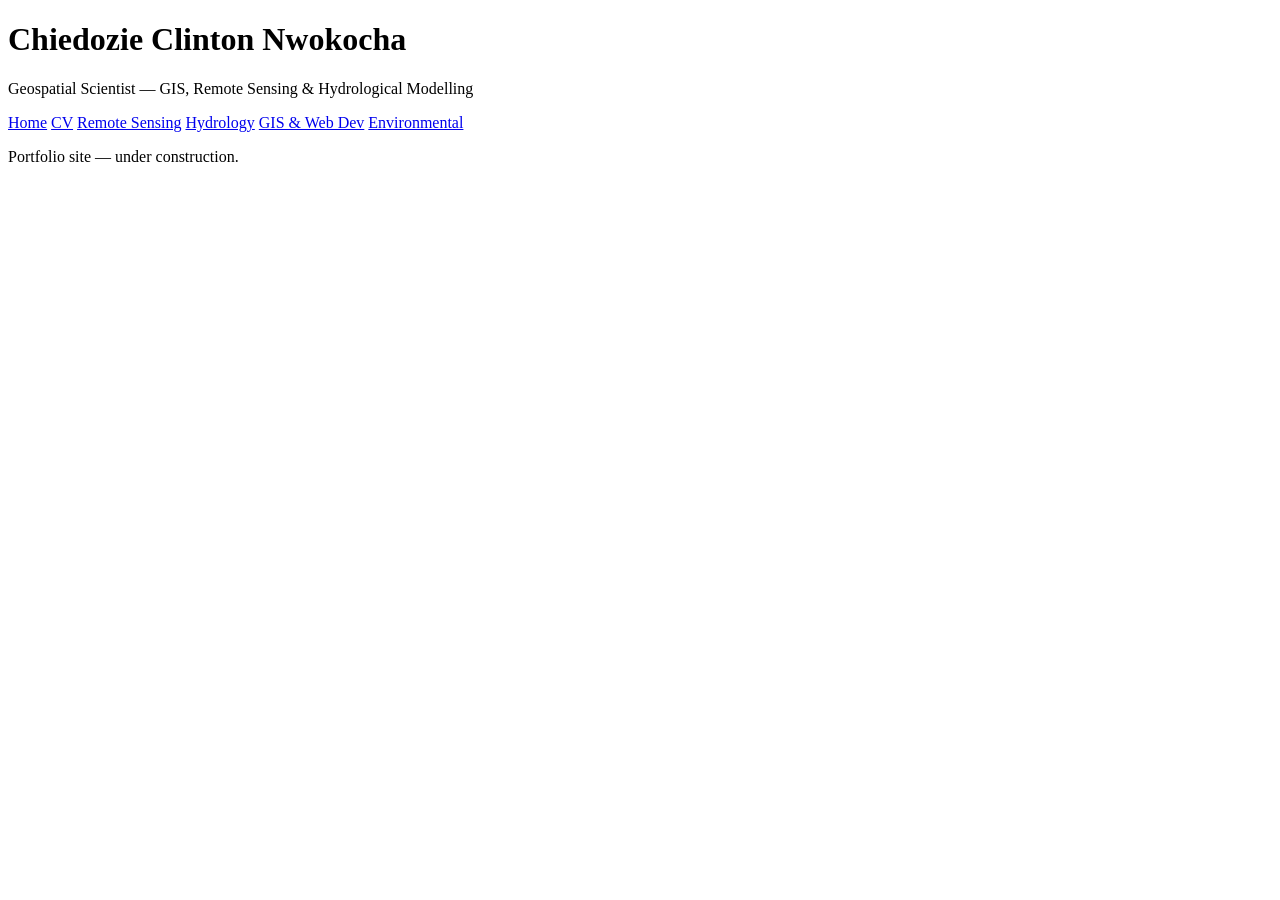
==== index.html @ 21560f71 "Create index.html" ====
<!doctype html>
<html lang="en">
<head>
  <meta charset="utf-8">
  <meta name="viewport" content="width=device-width, initial-scale=1">
  <title>Clinton Nwokocha</title>
  <link rel="stylesheet" href="assets/css/style.css">
</head>
<body>
  <header>
    <h1>Chiedozie Clinton Nwokocha</h1>
    <p>Geospatial Scientist — GIS, Remote Sensing &amp; Hydrological Modelling</p>
    <nav>
      <a href="index.html">Home</a>
      <a href="cv.html">CV</a>
      <a href="projects/remote-sensing.html">Remote Sensing</a>
      <a href="projects/hydrology.html">Hydrology</a>
      <a href="projects/gis-webdev.html">GIS &amp; Web Dev</a>
      <a href="projects/environmental.html">Environmental</a>
    </nav>
  </header>
  <main>
    <p>Portfolio site — under construction.</p>
  </main>
</body>
</html>
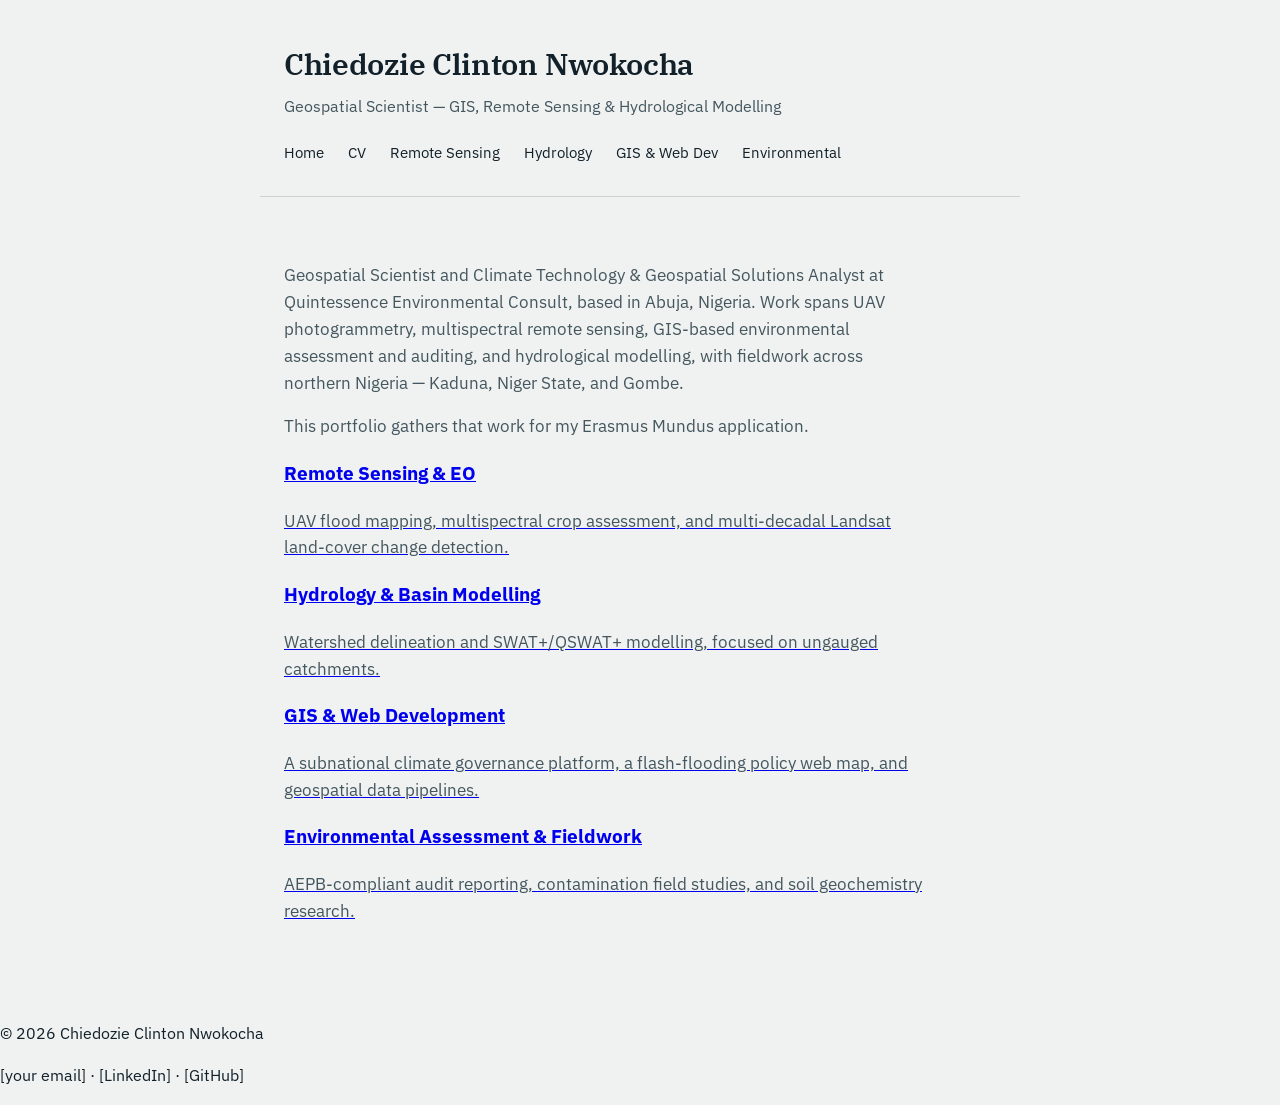
==== commit 6e503e02: "Update index.html" ====
--- a/index.html
+++ b/index.html
@@ -11,7 +11,7 @@
     <h1>Chiedozie Clinton Nwokocha</h1>
     <p>Geospatial Scientist — GIS, Remote Sensing &amp; Hydrological Modelling</p>
     <nav>
-      <a href="index.html">Home</a>
+      <a href="index.html" class="active">Home</a>
       <a href="cv.html">CV</a>
       <a href="projects/remote-sensing.html">Remote Sensing</a>
       <a href="projects/hydrology.html">Hydrology</a>
@@ -20,7 +20,34 @@
     </nav>
   </header>
   <main>
-    <p>Portfolio site — under construction.</p>
+    <section class="hero">
+      <p>Geospatial Scientist and Climate Technology &amp; Geospatial Solutions Analyst at Quintessence Environmental Consult, based in Abuja, Nigeria. Work spans UAV photogrammetry, multispectral remote sensing, GIS-based environmental assessment and auditing, and hydrological modelling, with fieldwork across northern Nigeria — Kaduna, Niger State, and Gombe.</p>
+      <p class="hero-sub">This portfolio gathers that work for my Erasmus Mundus application.</p>
+    </section>
+
+    <section class="disciplines">
+      <a class="discipline" href="projects/remote-sensing.html">
+        <h3>Remote Sensing &amp; EO</h3>
+        <p>UAV flood mapping, multispectral crop assessment, and multi-decadal Landsat land-cover change detection.</p>
+      </a>
+      <a class="discipline" href="projects/hydrology.html">
+        <h3>Hydrology &amp; Basin Modelling</h3>
+        <p>Watershed delineation and SWAT+/QSWAT+ modelling, focused on ungauged catchments.</p>
+      </a>
+      <a class="discipline" href="projects/gis-webdev.html">
+        <h3>GIS &amp; Web Development</h3>
+        <p>A subnational climate governance platform, a flash-flooding policy web map, and geospatial data pipelines.</p>
+      </a>
+      <a class="discipline" href="projects/environmental.html">
+        <h3>Environmental Assessment &amp; Fieldwork</h3>
+        <p>AEPB-compliant audit reporting, contamination field studies, and soil geochemistry research.</p>
+      </a>
+    </section>
   </main>
+
+  <footer>
+    <p>© 2026 Chiedozie Clinton Nwokocha</p>
+    <p class="contact">[your email] · [LinkedIn] · [GitHub]</p>
+  </footer>
 </body>
 </html>
--- a/assets/css/style.css
+++ b/assets/css/style.css
@@ -0,0 +1,86 @@
+@import url('https://fonts.googleapis.com/css2?family=IBM+Plex+Serif:wght@500;600&family=IBM+Plex+Sans:wght@400;500&display=swap');
+
+:root {
+  --paper: #EFF2F0;
+  --ink: #12202A;
+  --ink-soft: #45565F;
+  --line: #C9D2CD;
+  --accent: #A9781F;
+  --accent-deep: #7C5714;
+}
+
+* { box-sizing: border-box; }
+
+body {
+  margin: 0;
+  background: var(--paper);
+  color: var(--ink);
+  font-family: 'IBM Plex Sans', sans-serif;
+  line-height: 1.6;
+}
+
+header {
+  max-width: 760px;
+  margin: 0 auto;
+  padding: 2.5rem 1.5rem 1.75rem;
+  border-bottom: 1px solid var(--line);
+}
+
+h1 {
+  font-family: 'IBM Plex Serif', serif;
+  font-weight: 600;
+  font-size: 1.9rem;
+  margin: 0 0 0.35rem;
+  letter-spacing: -0.01em;
+}
+
+header p {
+  margin: 0 0 1.25rem;
+  color: var(--ink-soft);
+  font-size: 1rem;
+}
+
+nav {
+  display: flex;
+  flex-wrap: wrap;
+  gap: 1.5rem;
+}
+
+nav a {
+  color: var(--ink);
+  text-decoration: none;
+  font-size: 0.95rem;
+  padding-bottom: 0.2rem;
+  border-bottom: 1px solid transparent;
+}
+
+nav a:hover,
+nav a:focus-visible {
+  color: var(--accent-deep);
+  border-bottom-color: var(--accent);
+}
+
+main {
+  max-width: 760px;
+  margin: 0 auto;
+  padding: 3rem 1.5rem 4rem;
+}
+
+main h2 {
+  font-family: 'IBM Plex Serif', serif;
+  font-weight: 600;
+  font-size: 1.5rem;
+  margin: 0 0 1rem;
+}
+
+main p {
+  color: var(--ink-soft);
+  font-size: 1.05rem;
+  max-width: 640px;
+}
+
+a:focus-visible,
+button:focus-visible {
+  outline: 2px solid var(--accent);
+  outline-offset: 2px;
+}
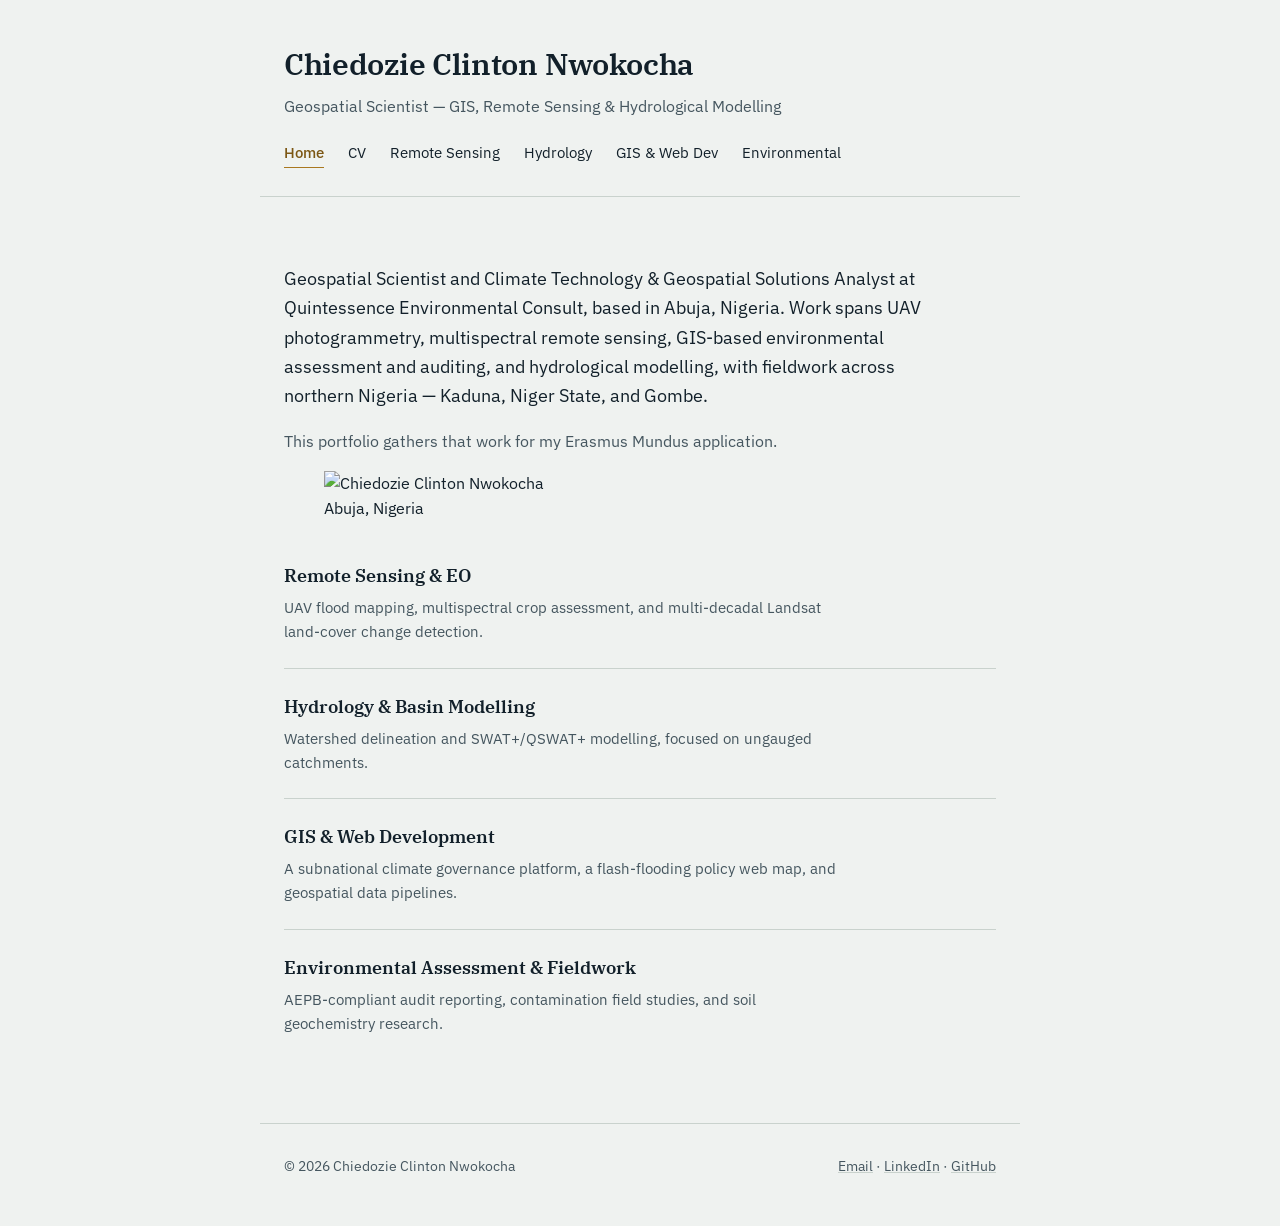
==== commit ed4bc12b: "Update index.html" ====
--- a/index.html
+++ b/index.html
@@ -21,8 +21,14 @@
   </header>
   <main>
     <section class="hero">
-      <p>Geospatial Scientist and Climate Technology &amp; Geospatial Solutions Analyst at Quintessence Environmental Consult, based in Abuja, Nigeria. Work spans UAV photogrammetry, multispectral remote sensing, GIS-based environmental assessment and auditing, and hydrological modelling, with fieldwork across northern Nigeria — Kaduna, Niger State, and Gombe.</p>
-      <p class="hero-sub">This portfolio gathers that work for my Erasmus Mundus application.</p>
+      <div class="hero-text">
+        <p>Geospatial Scientist and Climate Technology &amp; Geospatial Solutions Analyst at Quintessence Environmental Consult, based in Abuja, Nigeria. Work spans UAV photogrammetry, multispectral remote sensing, GIS-based environmental assessment and auditing, and hydrological modelling, with fieldwork across northern Nigeria — Kaduna, Niger State, and Gombe.</p>
+        <p class="hero-sub">This portfolio gathers that work for my Erasmus Mundus application.</p>
+      </div>
+      <figure class="hero-photo">
+        <img src="assets/img/profile.jpg" alt="Chiedozie Clinton Nwokocha">
+        <figcaption>Abuja, Nigeria</figcaption>
+      </figure>
     </section>
 
     <section class="disciplines">
@@ -47,7 +53,11 @@
 
   <footer>
     <p>© 2026 Chiedozie Clinton Nwokocha</p>
-    <p class="contact">[your email] · [LinkedIn] · [GitHub]</p>
+    <p class="contact">
+      <a href="mailto:leoclinton2011@hotmail.com">Email</a> ·
+      <a href="https://www.linkedin.com/in/clintonnwokocha/">LinkedIn</a> ·
+      <a href="https://github.com/ClintonNwokocha">GitHub</a>
+    </p>
   </footer>
 </body>
 </html>
--- a/assets/css/style.css
+++ b/assets/css/style.css
@@ -84,3 +84,84 @@
   outline: 2px solid var(--accent);
   outline-offset: 2px;
 }
+
+
+.hero p {
+  font-size: 1.15rem;
+  color: var(--ink);
+  max-width: 640px;
+}
+
+.hero-sub {
+  color: var(--ink-soft) !important;
+  font-size: 1rem !important;
+}
+
+.disciplines {
+  margin-top: 1rem;
+}
+
+.discipline {
+  display: block;
+  padding: 1.5rem 0;
+  border-bottom: 1px solid var(--line);
+  text-decoration: none;
+  color: inherit;
+}
+
+.discipline:last-child {
+  border-bottom: none;
+}
+
+.discipline h3 {
+  font-family: 'IBM Plex Serif', serif;
+  font-weight: 600;
+  font-size: 1.1rem;
+  margin: 0 0 0.3rem;
+}
+
+.discipline p {
+  margin: 0;
+  color: var(--ink-soft);
+  font-size: 0.95rem;
+  max-width: 560px;
+}
+
+.discipline:hover h3 {
+  color: var(--accent-deep);
+}
+
+nav a.active {
+  color: var(--accent-deep);
+  font-weight: 500;
+  border-bottom-color: var(--accent);
+}
+
+footer {
+  max-width: 760px;
+  margin: 0 auto;
+  padding: 2rem 1.5rem 3rem;
+  border-top: 1px solid var(--line);
+  display: flex;
+  justify-content: space-between;
+  flex-wrap: wrap;
+  gap: 1rem;
+  font-size: 0.85rem;
+  color: var(--ink-soft);
+}
+
+footer p {
+  margin: 0;
+}
+
+footer a {
+  color: var(--ink-soft);
+  text-decoration: underline;
+  text-decoration-color: var(--line);
+}
+
+footer a:hover,
+footer a:focus-visible {
+  color: var(--accent-deep);
+  text-decoration-color: var(--accent);
+}
